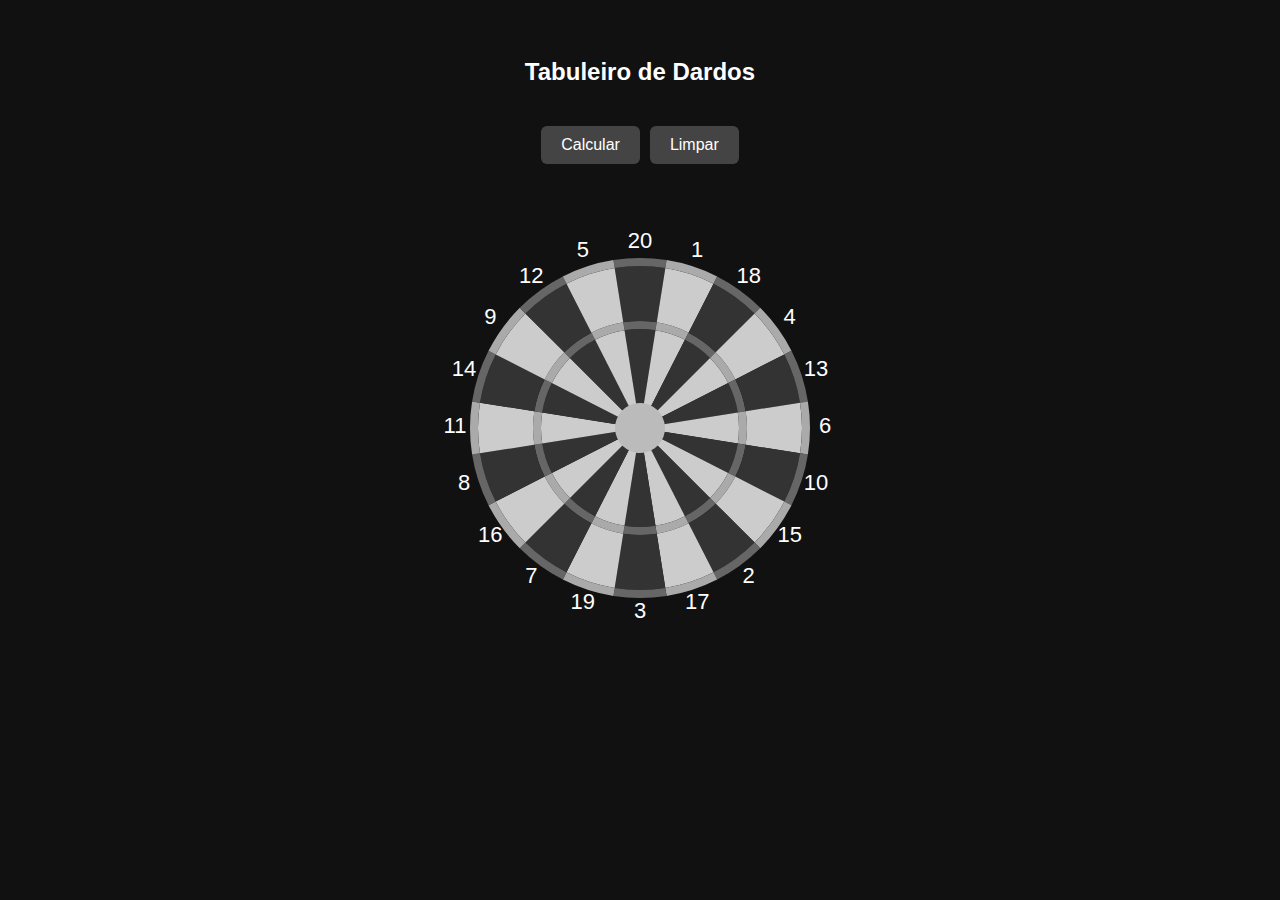
==== index.html @ bb536d8f "Renaming file" ====
<!DOCTYPE html>
<html lang="pt-br">
<head>
  <meta charset="UTF-8">
  <title>Tabuleiro de Dardos</title>
  <style>
    body {
      background: #111;
      display: flex;
      flex-direction: column;
      align-items: center;
      justify-content: start;
      padding-top: 30px;
      color: white;
      font-family: sans-serif;
    }

    svg {
      width: 500px;
      height: 500px;
      margin-top: -20px;
    }

    .setor {
      cursor: pointer;
      transition: fill 0.3s;
    }

    text {
      font-size: 22px;
      fill: white;
      font-family: sans-serif;
    }

    button {
      padding: 10px 20px;
      margin-top: 10px;
      font-size: 16px;
      background: #444;
      color: white;
      border: none;
      border-radius: 6px;
      cursor: pointer;
    }

    #resultado {
      margin-top: 10px;
      font-size: 18px;
      text-align: center;
      min-height: 24px;
    }

    .botoes {
      display: flex;
      gap: 10px; /* espaço entre os botões */
      margin-top: 10px;
    }
  </style>
</head>
<body>

<h2>Tabuleiro de Dardos</h2>

<div class="botoes">
  <button id="btn-calcular">Calcular</button>
  <button id="btn-limpar">Limpar</button>
</div>
<div id="resultado"></div>

<svg viewBox="0 0 500 500" xmlns="http://www.w3.org/2000/svg">
  <g id="setores" transform="rotate(9, 250, 250)"></g>
  <g id="numeros"></g>
</svg>

<script>
  const pontos = [20, 1, 18, 4, 13, 6, 10, 15, 2, 17,
                  3, 19, 7, 16, 8, 11, 14, 9, 12, 5];

  const grupoSetores = document.getElementById('setores');
  const grupoNumeros = document.getElementById('numeros');
  const btnCalcular = document.getElementById('btn-calcular');
  const btnLimpar = document.getElementById('btn-limpar');
  const resultadoDiv = document.getElementById('resultado');

  const RAIO_BULL = 10;
  const RAIO_OUTER_BULL = 25;
  const RAIO_TRIPLO_INTERNO = 99;
  const RAIO_TRIPLO_EXTERNO = 107;
  const RAIO_DUPLO_INTERNO = 162;
  const RAIO_DUPLO_EXTERNO = 170;

  const cicloCores = ['#5BA8B2', '#EAD788', '#E77AB4', '#6542D0'];

  for (let i = 0; i < 20; i++) {
    const baseAngulo = -90 -18;
    const angInicio = (baseAngulo + i * 18) * Math.PI / 180;
    const angFim = (baseAngulo + (i + 1) * 18) * Math.PI / 180;

    const cor1 = i % 2 === 0 ? "#333" : "#ccc"; // simples
    const cor2 = i % 2 === 0 ? "#666" : "#aaa"; // triplo/duplo

    criaSetor(0, RAIO_TRIPLO_INTERNO, angInicio, angFim, cor1, pontos[i]);
    criaSetor(RAIO_TRIPLO_INTERNO, RAIO_TRIPLO_EXTERNO, angInicio, angFim, cor2, pontos[i]);
    criaSetor(RAIO_TRIPLO_EXTERNO, RAIO_DUPLO_INTERNO, angInicio, angFim, cor1, pontos[i]);
    criaSetor(RAIO_DUPLO_INTERNO, RAIO_DUPLO_EXTERNO, angInicio, angFim, cor2, pontos[i]);
  }

  // bull interno
  const bull = document.createElementNS("http://www.w3.org/2000/svg", "circle");
  bull.setAttribute("cx", 250);
  bull.setAttribute("cy", 250);
  bull.setAttribute("r", RAIO_BULL);
  bull.setAttribute("fill", "#888");
  bull.setAttribute("class", "setor");
  grupoSetores.appendChild(bull);

  // bull externo
  const outerBull = document.createElementNS("http://www.w3.org/2000/svg", "circle");
  outerBull.setAttribute("cx", 250);
  outerBull.setAttribute("cy", 250);
  outerBull.setAttribute("r", RAIO_OUTER_BULL);
  outerBull.setAttribute("fill", "#bbb");
  outerBull.setAttribute("class", "setor");
  grupoSetores.appendChild(outerBull);

  // números
  for (let i = 0; i < 20; i++) {
    const ang = ((i * 18 - 90)) * Math.PI / 180;
    const raioTexto = 185;
    const x = 250 + raioTexto * Math.cos(ang);
    const y = 250 + raioTexto * Math.sin(ang) + 5;

    const texto = document.createElementNS("http://www.w3.org/2000/svg", "text");
    texto.setAttribute("x", x);
    texto.setAttribute("y", y);
    texto.setAttribute("text-anchor", "middle");
    texto.textContent = pontos[i];
    grupoNumeros.appendChild(texto);
  }

  // lógica de clique
  document.querySelectorAll('.setor').forEach(setor => {
    setor.setAttribute('data-click', '0');
    setor.setAttribute('data-original', setor.getAttribute('fill'));

    setor.addEventListener('click', () => {
      let clickCount = parseInt(setor.getAttribute('data-click'));
      clickCount = (clickCount + 1) % 5;
      setor.setAttribute('data-click', clickCount);

      if (clickCount === 0) {
        setor.setAttribute('fill', setor.getAttribute('data-original'));
      } else {
        setor.setAttribute('fill', cicloCores[clickCount - 1]);
      }

      resultadoDiv.textContent = ""; // limpa resultado após clique
    });
  });

// Botão de limpar
btnLimpar.addEventListener('click', () => {
  document.querySelectorAll('.setor').forEach(setor => {
    const original = setor.getAttribute('data-original');
    if (original) {
      setor.setAttribute('fill', original);
    }
    setor.setAttribute('data-click', '0');
  });

  resultadoDiv.textContent = '';
});


btnCalcular.addEventListener('click', () => {
  let soma = 0;  // Para somar
  let subtracao = 0;  // Para subtrair
  let multiplicacao = 1;  // Para multiplicação
  let divisao = 1;        // Para divisão
  let expressao = [];     // Para armazenar a expressão final

  // Para armazenar os valores por cor
  let numerosAzuis = [];
  let numerosAmarelos = [];
  let numerosRosas = [];
  let numerosRoxos = [];

  // Primeiro, percorre todos os setores do tabuleiro e separa os valores por cor
  document.querySelectorAll('.setor').forEach(setor => {
    const cor = setor.getAttribute('fill');
    const valor = parseFloat(setor.getAttribute('data-valor'));

    if (isNaN(valor)) return;

    switch (cor) {
      case '#5BA8B2':  // Azul (soma)
        soma += valor;
        numerosAzuis.push(valor);
        break;
      case '#EAD788':  // Amarelo (subtração)
        subtracao += valor;
        numerosAmarelos.push(valor);
        break;
      case '#E77AB4':  // Rosa (multiplicação)
        multiplicacao *= valor;
        numerosRosas.push(valor);
        break;
      case '#6542D0':  // Roxo (divisão)
        divisao *= valor;
        numerosRoxos.push(valor);
        break;
    }
  });



  // Agora que temos os valores separados, realizamos as operações na ordem correta:
  // 1. Soma de todos os azuis
  let resultado = soma;

  // 2. Subtração de todos os amarelos
  resultado -= subtracao;

  // 3. Multiplicação de todos os rosas
  resultado *= multiplicacao;

  // 4. Divisão de todos os roxos
  resultado /= divisao;

  // Exibe a expressão com a sequência correta de operações
  let expressaoFinal = [];

  // Adiciona a expressão de soma (se houver mais de um número azul)
  if (numerosAzuis.length > 0) {
    expressaoFinal.push(`(${numerosAzuis.join(' + ')})`);
  }

  // Adiciona a expressão de subtração (se houver mais de um número amarelo)
  if (numerosAmarelos.length > 0) {
    expressaoFinal.push(`- (${numerosAmarelos.join(' - ')})`);
  }

  // Adiciona a expressão de multiplicação (se houver mais de um número rosa)
  if (numerosRosas.length > 0) {
    expressaoFinal.push(`× (${numerosRosas.join(' × ')})`);
  }

  // Adiciona a expressão de divisão (se houver mais de um número roxo)
  if (numerosRoxos.length > 0) {
    expressaoFinal.push(`÷ (${numerosRoxos.join(' ÷ ')})`);
  }

  // Exibe a expressão com o resultado
  resultadoDiv.innerHTML = `${expressaoFinal.join(' ')} = ${resultado}`;
});



  function criaSetor(r1, r2, ang1, ang2, cor, valor) {
    const x1 = 250 + r1 * Math.cos(ang1);
    const y1 = 250 + r1 * Math.sin(ang1);
    const x2 = 250 + r2 * Math.cos(ang1);
    const y2 = 250 + r2 * Math.sin(ang1);
    const x3 = 250 + r2 * Math.cos(ang2);
    const y3 = 250 + r2 * Math.sin(ang2);
    const x4 = 250 + r1 * Math.cos(ang2);
    const y4 = 250 + r1 * Math.sin(ang2);

    const path = document.createElementNS("http://www.w3.org/2000/svg", "path");
    const d = `
      M ${x1} ${y1}
      L ${x2} ${y2}
      A ${r2} ${r2} 0 0 1 ${x3} ${y3}
      L ${x4} ${y4}
      A ${r1} ${r1} 0 0 0 ${x1} ${y1}
      Z
    `;
    path.setAttribute("d", d.trim());
    path.setAttribute("fill", cor);
    path.setAttribute("class", "setor");

    if (valor) path.setAttribute("data-valor", valor);

    grupoSetores.appendChild(path);
  }
</script>

</body>
</html>
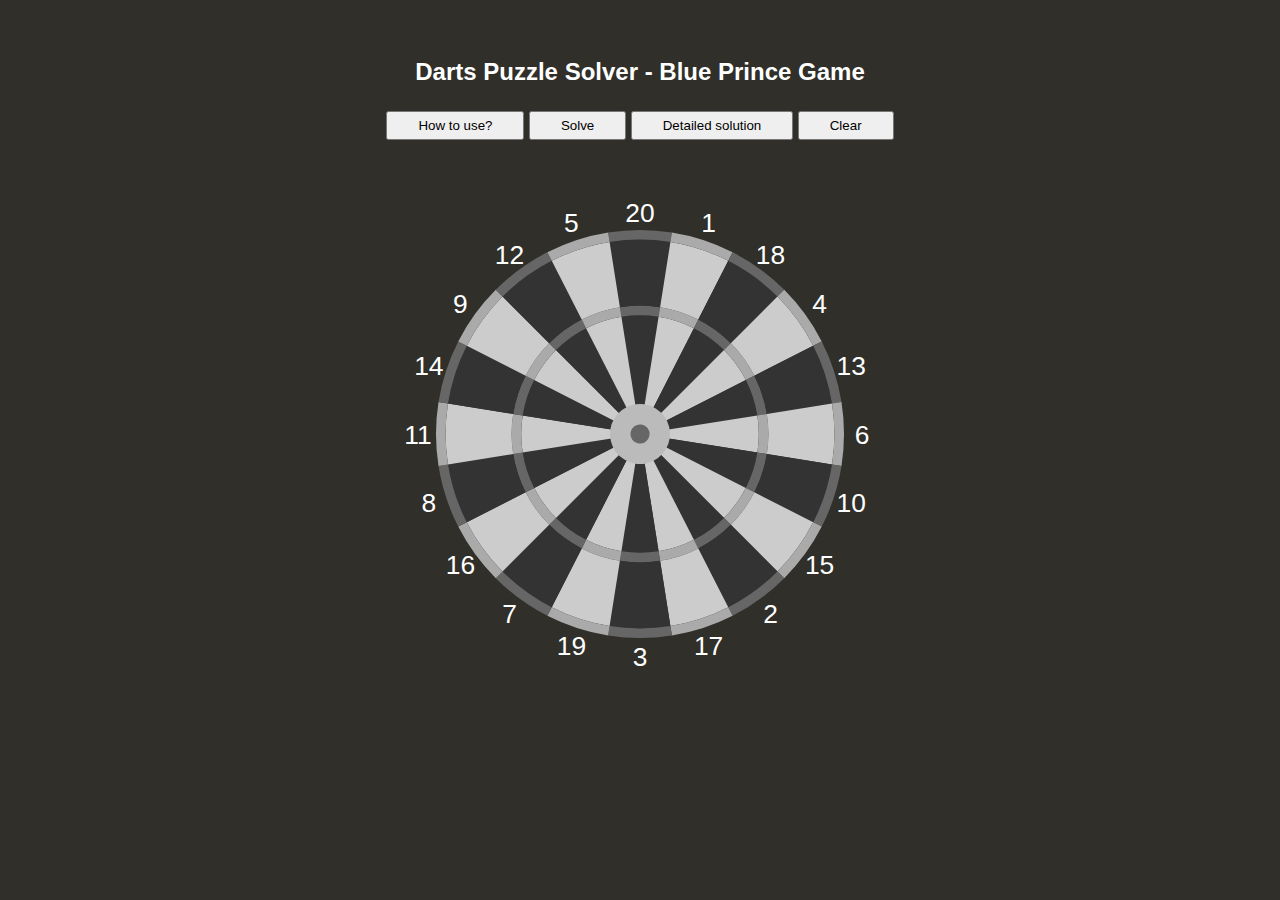
==== commit abece70a: "Adjusting files and implementing new operations (square and diamond)" ====
--- a/index.html
+++ b/index.html
@@ -1,289 +1,50 @@
 <!DOCTYPE html>
-<html lang="pt-br">
-<head>
-  <meta charset="UTF-8">
-  <title>Tabuleiro de Dardos</title>
-  <style>
-    body {
-      background: #111;
-      display: flex;
-      flex-direction: column;
-      align-items: center;
-      justify-content: start;
-      padding-top: 30px;
-      color: white;
-      font-family: sans-serif;
-    }
+<html lang="en">
+	<head>
+	  <!-- Charset and viewport settings -->
+	  <meta charset="UTF-8">
+	  <meta name="viewport" content="width=device-width, initial-scale=1.0">
 
-    svg {
-      width: 500px;
-      height: 500px;
-      margin-top: -20px;
-    }
+	  <!-- Meta description: Short, clear, and includes relevant keywords -->
+	  <meta name="description" content="Solve the darts puzzle in the Blue Prince game with our interactive solver. Improve your score with optimal dart throws and strategies.">
 
-    .setor {
-      cursor: pointer;
-      transition: fill 0.3s;
-    }
+	  <!-- Meta robots: Allow indexing and following links -->
+	  <meta name="robots" content="index, follow">
 
-    text {
-      font-size: 22px;
-      fill: white;
-      font-family: sans-serif;
-    }
+	  <!-- Title tag: Contains main keywords for SEO -->
+	  <title>Darts Puzzle Solver - Blue Prince Game</title>
 
-    button {
-      padding: 10px 20px;
-      margin-top: 10px;
-      font-size: 16px;
-      background: #444;
-      color: white;
-      border: none;
-      border-radius: 6px;
-      cursor: pointer;
-    }
+	  <!-- Open Graph Meta Tags for Social Media Sharing -->
+	  <meta property="og:title" content="Darts Puzzle Solver - Blue Prince Game">
+	  <meta property="og:description" content="Solve the darts puzzle in the Blue Prince game with our interactive solver.">
+	  <meta property="og:url" content="https://github.com/brenno-lugon/blue-prince-darts-puzzle">
 
-    #resultado {
-      margin-top: 10px;
-      font-size: 18px;
-      text-align: center;
-      min-height: 24px;
-    }
+	  <!-- Favicon -->
+	  <link rel="icon" href="favicon.ico">
 
-    .botoes {
-      display: flex;
-      gap: 10px; /* espaço entre os botões */
-      margin-top: 10px;
-    }
-  </style>
-</head>
-<body>
+	  <!-- Link to external CSS for styling -->
+	  <link rel="stylesheet" href="styles.css">
+	  <link href="https://cdn.jsdelivr.net/npm/bootstrap@5.3.5/dist/css/bootstrap.min.css" rel="stylesheet" integrity="sha384-SgOJa3DmI69IUzQ2PVdRZhwQ+dy64/BUtbMJw1MZ8t5HZApcHrRKUc4W0kG879m7" crossorigin="anonymous">
 
-<h2>Tabuleiro de Dardos</h2>
+	  <!-- Additional SEO meta tags (optional) -->
+	  <meta name="keywords" content="darts puzzle, Blue Prince game, darts solver, puzzle solver, dart strategy, game">
 
-<div class="botoes">
-  <button id="btn-calcular">Calcular</button>
-  <button id="btn-limpar">Limpar</button>
-</div>
-<div id="resultado"></div>
+	  <title>Darts Puzzle Solver - Blue Prince Game</title>
+	</head>
+	<body>
+		<h2 style="color:white">Darts Puzzle Solver - Blue Prince Game</h2>
+		<div>
+		  <button id="btn-howtouse" type="button" class="btn btn-light btn-sm">How to use?</button>
+		  <button id="btn-calcular" type="button" class="btn btn-primary btn-sm">Solve</button>
+		  <button id="btn-step" type="button" class="btn btn-light btn-sm">Detailed solution</button>
+		  <button id="btn-limpar" type="button" class="btn btn-light btn-sm">Clear</button>
+		</div>
+		<div id="resultado" style="color:white"></div>
 
-<svg viewBox="0 0 500 500" xmlns="http://www.w3.org/2000/svg">
-  <g id="setores" transform="rotate(9, 250, 250)"></g>
-  <g id="numeros"></g>
-</svg>
-
-<script>
-  const pontos = [20, 1, 18, 4, 13, 6, 10, 15, 2, 17,
-                  3, 19, 7, 16, 8, 11, 14, 9, 12, 5];
-
-  const grupoSetores = document.getElementById('setores');
-  const grupoNumeros = document.getElementById('numeros');
-  const btnCalcular = document.getElementById('btn-calcular');
-  const btnLimpar = document.getElementById('btn-limpar');
-  const resultadoDiv = document.getElementById('resultado');
-
-  const RAIO_BULL = 10;
-  const RAIO_OUTER_BULL = 25;
-  const RAIO_TRIPLO_INTERNO = 99;
-  const RAIO_TRIPLO_EXTERNO = 107;
-  const RAIO_DUPLO_INTERNO = 162;
-  const RAIO_DUPLO_EXTERNO = 170;
-
-  const cicloCores = ['#5BA8B2', '#EAD788', '#E77AB4', '#6542D0'];
-
-  for (let i = 0; i < 20; i++) {
-    const baseAngulo = -90 -18;
-    const angInicio = (baseAngulo + i * 18) * Math.PI / 180;
-    const angFim = (baseAngulo + (i + 1) * 18) * Math.PI / 180;
-
-    const cor1 = i % 2 === 0 ? "#333" : "#ccc"; // simples
-    const cor2 = i % 2 === 0 ? "#666" : "#aaa"; // triplo/duplo
-
-    criaSetor(0, RAIO_TRIPLO_INTERNO, angInicio, angFim, cor1, pontos[i]);
-    criaSetor(RAIO_TRIPLO_INTERNO, RAIO_TRIPLO_EXTERNO, angInicio, angFim, cor2, pontos[i]);
-    criaSetor(RAIO_TRIPLO_EXTERNO, RAIO_DUPLO_INTERNO, angInicio, angFim, cor1, pontos[i]);
-    criaSetor(RAIO_DUPLO_INTERNO, RAIO_DUPLO_EXTERNO, angInicio, angFim, cor2, pontos[i]);
-  }
-
-  // bull interno
-  const bull = document.createElementNS("http://www.w3.org/2000/svg", "circle");
-  bull.setAttribute("cx", 250);
-  bull.setAttribute("cy", 250);
-  bull.setAttribute("r", RAIO_BULL);
-  bull.setAttribute("fill", "#888");
-  bull.setAttribute("class", "setor");
-  grupoSetores.appendChild(bull);
-
-  // bull externo
-  const outerBull = document.createElementNS("http://www.w3.org/2000/svg", "circle");
-  outerBull.setAttribute("cx", 250);
-  outerBull.setAttribute("cy", 250);
-  outerBull.setAttribute("r", RAIO_OUTER_BULL);
-  outerBull.setAttribute("fill", "#bbb");
-  outerBull.setAttribute("class", "setor");
-  grupoSetores.appendChild(outerBull);
-
-  // números
-  for (let i = 0; i < 20; i++) {
-    const ang = ((i * 18 - 90)) * Math.PI / 180;
-    const raioTexto = 185;
-    const x = 250 + raioTexto * Math.cos(ang);
-    const y = 250 + raioTexto * Math.sin(ang) + 5;
-
-    const texto = document.createElementNS("http://www.w3.org/2000/svg", "text");
-    texto.setAttribute("x", x);
-    texto.setAttribute("y", y);
-    texto.setAttribute("text-anchor", "middle");
-    texto.textContent = pontos[i];
-    grupoNumeros.appendChild(texto);
-  }
-
-  // lógica de clique
-  document.querySelectorAll('.setor').forEach(setor => {
-    setor.setAttribute('data-click', '0');
-    setor.setAttribute('data-original', setor.getAttribute('fill'));
-
-    setor.addEventListener('click', () => {
-      let clickCount = parseInt(setor.getAttribute('data-click'));
-      clickCount = (clickCount + 1) % 5;
-      setor.setAttribute('data-click', clickCount);
-
-      if (clickCount === 0) {
-        setor.setAttribute('fill', setor.getAttribute('data-original'));
-      } else {
-        setor.setAttribute('fill', cicloCores[clickCount - 1]);
-      }
-
-      resultadoDiv.textContent = ""; // limpa resultado após clique
-    });
-  });
-
-// Botão de limpar
-btnLimpar.addEventListener('click', () => {
-  document.querySelectorAll('.setor').forEach(setor => {
-    const original = setor.getAttribute('data-original');
-    if (original) {
-      setor.setAttribute('fill', original);
-    }
-    setor.setAttribute('data-click', '0');
-  });
-
-  resultadoDiv.textContent = '';
-});
-
-
-btnCalcular.addEventListener('click', () => {
-  let soma = 0;  // Para somar
-  let subtracao = 0;  // Para subtrair
-  let multiplicacao = 1;  // Para multiplicação
-  let divisao = 1;        // Para divisão
-  let expressao = [];     // Para armazenar a expressão final
-
-  // Para armazenar os valores por cor
-  let numerosAzuis = [];
-  let numerosAmarelos = [];
-  let numerosRosas = [];
-  let numerosRoxos = [];
-
-  // Primeiro, percorre todos os setores do tabuleiro e separa os valores por cor
-  document.querySelectorAll('.setor').forEach(setor => {
-    const cor = setor.getAttribute('fill');
-    const valor = parseFloat(setor.getAttribute('data-valor'));
-
-    if (isNaN(valor)) return;
-
-    switch (cor) {
-      case '#5BA8B2':  // Azul (soma)
-        soma += valor;
-        numerosAzuis.push(valor);
-        break;
-      case '#EAD788':  // Amarelo (subtração)
-        subtracao += valor;
-        numerosAmarelos.push(valor);
-        break;
-      case '#E77AB4':  // Rosa (multiplicação)
-        multiplicacao *= valor;
-        numerosRosas.push(valor);
-        break;
-      case '#6542D0':  // Roxo (divisão)
-        divisao *= valor;
-        numerosRoxos.push(valor);
-        break;
-    }
-  });
-
-
-
-  // Agora que temos os valores separados, realizamos as operações na ordem correta:
-  // 1. Soma de todos os azuis
-  let resultado = soma;
-
-  // 2. Subtração de todos os amarelos
-  resultado -= subtracao;
-
-  // 3. Multiplicação de todos os rosas
-  resultado *= multiplicacao;
-
-  // 4. Divisão de todos os roxos
-  resultado /= divisao;
-
-  // Exibe a expressão com a sequência correta de operações
-  let expressaoFinal = [];
-
-  // Adiciona a expressão de soma (se houver mais de um número azul)
-  if (numerosAzuis.length > 0) {
-    expressaoFinal.push(`(${numerosAzuis.join(' + ')})`);
-  }
-
-  // Adiciona a expressão de subtração (se houver mais de um número amarelo)
-  if (numerosAmarelos.length > 0) {
-    expressaoFinal.push(`- (${numerosAmarelos.join(' - ')})`);
-  }
-
-  // Adiciona a expressão de multiplicação (se houver mais de um número rosa)
-  if (numerosRosas.length > 0) {
-    expressaoFinal.push(`× (${numerosRosas.join(' × ')})`);
-  }
-
-  // Adiciona a expressão de divisão (se houver mais de um número roxo)
-  if (numerosRoxos.length > 0) {
-    expressaoFinal.push(`÷ (${numerosRoxos.join(' ÷ ')})`);
-  }
-
-  // Exibe a expressão com o resultado
-  resultadoDiv.innerHTML = `${expressaoFinal.join(' ')} = ${resultado}`;
-});
-
-
-
-  function criaSetor(r1, r2, ang1, ang2, cor, valor) {
-    const x1 = 250 + r1 * Math.cos(ang1);
-    const y1 = 250 + r1 * Math.sin(ang1);
-    const x2 = 250 + r2 * Math.cos(ang1);
-    const y2 = 250 + r2 * Math.sin(ang1);
-    const x3 = 250 + r2 * Math.cos(ang2);
-    const y3 = 250 + r2 * Math.sin(ang2);
-    const x4 = 250 + r1 * Math.cos(ang2);
-    const y4 = 250 + r1 * Math.sin(ang2);
-
-    const path = document.createElementNS("http://www.w3.org/2000/svg", "path");
-    const d = `
-      M ${x1} ${y1}
-      L ${x2} ${y2}
-      A ${r2} ${r2} 0 0 1 ${x3} ${y3}
-      L ${x4} ${y4}
-      A ${r1} ${r1} 0 0 0 ${x1} ${y1}
-      Z
-    `;
-    path.setAttribute("d", d.trim());
-    path.setAttribute("fill", cor);
-    path.setAttribute("class", "setor");
-
-    if (valor) path.setAttribute("data-valor", valor);
-
-    grupoSetores.appendChild(path);
-  }
-</script>
-
-</body>
+		<svg viewBox="0 0 500 500" xmlns="http://www.w3.org/2000/svg">
+		  <g id="setores" transform="rotate(9, 250, 250)"></g>
+		  <g id="numeros"></g>
+		</svg>
+		<script src="functions.js"></script>
+	<body>
 </html>
--- a/styles.css
+++ b/styles.css
@@ -0,0 +1,46 @@
+body {
+  background: #302f2a !important;
+  display: flex;
+  flex-direction: column;
+  align-items: center;
+  justify-content: start;
+  padding-top: 30px;
+  color: white;
+  font-family: sans-serif;
+}
+
+svg {
+  width: 600px;
+  height: 600px;
+  margin-top: -40px;
+}
+
+.setor {
+  cursor: pointer;      
+}
+
+text {
+  font-size: 22px;
+  fill: white ;
+  font-family: sans-serif;
+  pointer-events: none;
+}
+
+.btn {
+  padding: 5px 30px 5px 30px !important;
+  margin-top: 5px;
+}
+
+#resultado {
+  margin-top: 10px;
+  font-size: 18px;
+  text-align: center;
+  min-height: 24px;
+}
+
+.botoes {
+  display: flex;
+  gap: 10px; /* espaço entre os botões */
+  margin-top: 10px;
+}
+	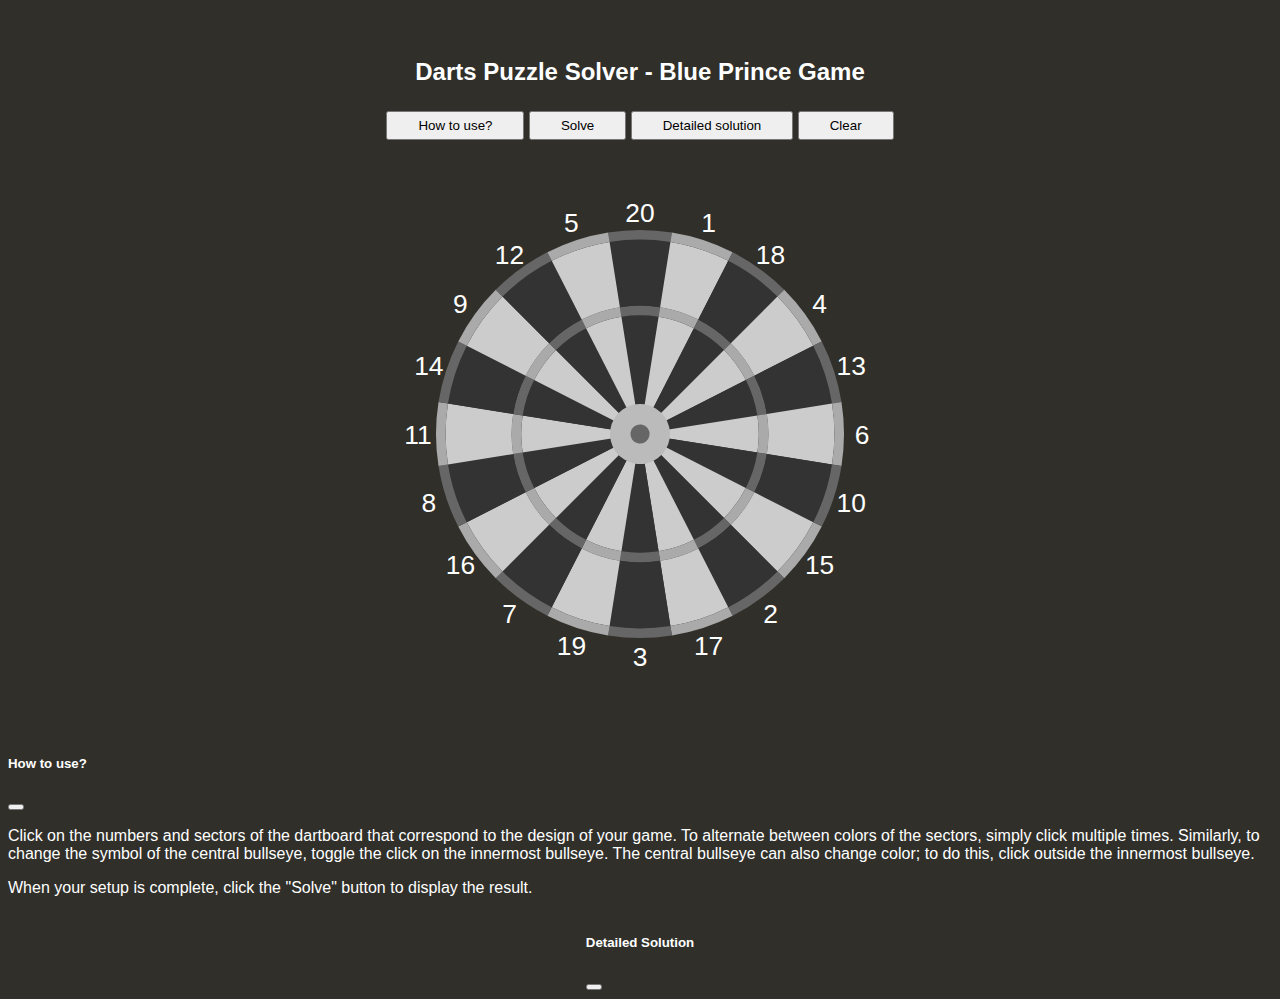
==== commit 5415d957: "Adjustments and new operations (round)" ====
--- a/index.html
+++ b/index.html
@@ -19,9 +19,6 @@
 	  <meta property="og:description" content="Solve the darts puzzle in the Blue Prince game with our interactive solver.">
 	  <meta property="og:url" content="https://github.com/brenno-lugon/blue-prince-darts-puzzle">
 
-	  <!-- Favicon -->
-	  <link rel="icon" href="favicon.ico">
-
 	  <!-- Link to external CSS for styling -->
 	  <link rel="stylesheet" href="styles.css">
 	  <link href="https://cdn.jsdelivr.net/npm/bootstrap@5.3.5/dist/css/bootstrap.min.css" rel="stylesheet" integrity="sha384-SgOJa3DmI69IUzQ2PVdRZhwQ+dy64/BUtbMJw1MZ8t5HZApcHrRKUc4W0kG879m7" crossorigin="anonymous">
@@ -34,9 +31,9 @@
 	<body>
 		<h2 style="color:white">Darts Puzzle Solver - Blue Prince Game</h2>
 		<div>
-		  <button id="btn-howtouse" type="button" class="btn btn-light btn-sm">How to use?</button>
+		  <button id="btn-howtouse" type="button" onclick="howToUseModal()" class="btn btn-light btn-sm">How to use?</button>
 		  <button id="btn-calcular" type="button" class="btn btn-primary btn-sm">Solve</button>
-		  <button id="btn-step" type="button" class="btn btn-light btn-sm">Detailed solution</button>
+		  <button id="btn-detailed" type="button" onclick="detailedSolutionModal()" class="btn btn-light btn-sm">Detailed solution</button>
 		  <button id="btn-limpar" type="button" class="btn btn-light btn-sm">Clear</button>
 		</div>
 		<div id="resultado" style="color:white"></div>
@@ -45,6 +42,39 @@
 		  <g id="setores" transform="rotate(9, 250, 250)"></g>
 		  <g id="numeros"></g>
 		</svg>
+		
+		<!-- Vertically centered modal -->
+		<div class="modal fade" id="howtouseModal" tabindex="-1" aria-labelledby="howtouseLabel" aria-hidden="true">
+		  <div class="modal-dialog modal-dialog-centered">
+			<div class="modal-content">
+			  <div class="modal-header">
+				<h5 class="modal-title" id="howtouseLabel">How to use?</h5>
+				<button type="button" class="btn-close" data-bs-dismiss="modal" aria-label="Fechar"></button>
+			  </div>
+			  <div class="modal-body">
+				<p>Click on the numbers and sectors of the dartboard that correspond to the design of your game. To alternate between colors of the sectors, simply click multiple times. Similarly, to change the symbol of the central bullseye, toggle the click on the innermost bullseye. The central bullseye can also change color; to do this, click outside the innermost bullseye.</p>				
+				<p>When your setup is complete, click the "Solve" button to display the result.</p>
+			  </div>
+			</div>
+		  </div>
+		</div>
+		
+		<!-- Vertically centered modal -->
+		<div class="modal fade" id="detailedSolutionModal" tabindex="-1" aria-labelledby="detailedSolutionLabel" aria-hidden="true">
+		  <div class="modal-dialog modal-dialog-centered">
+			<div class="modal-content">
+			  <div class="modal-header">
+				<h5 class="modal-title" id="detailedSolutionLabel">Detailed Solution</h5>
+				<button type="button" class="btn-close" data-bs-dismiss="modal" aria-label="Fechar"></button>
+			  </div>
+			  <div class="modal-body" id="detailedSolutionModalBody">
+			
+			  </div>
+			</div>
+		  </div>
+		</div>
+		
 		<script src="functions.js"></script>
+		<script src="https://cdn.jsdelivr.net/npm/bootstrap@5.3.3/dist/js/bootstrap.bundle.min.js"></script>
 	<body>
 </html>
--- a/styles.css
+++ b/styles.css
@@ -43,4 +43,8 @@
   gap: 10px; /* espaço entre os botões */
   margin-top: 10px;
 }
-	+
+.badge-primary {
+    color: #fff;
+    background-color: #0d6efd;
+}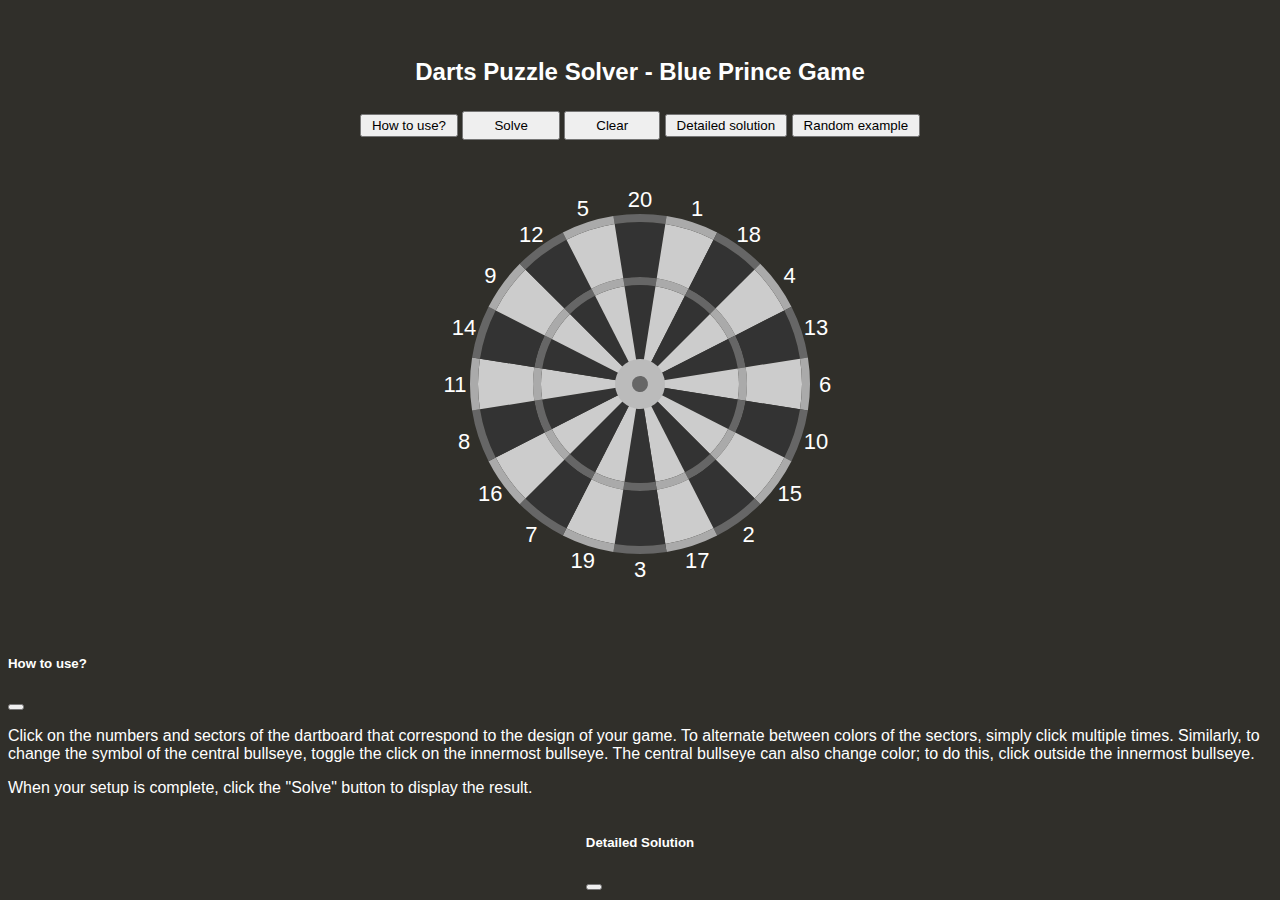
==== commit 6b6f1e99: "Adjustments and new operations (one third)" ====
--- a/index.html
+++ b/index.html
@@ -31,10 +31,11 @@
 	<body>
 		<h2 style="color:white">Darts Puzzle Solver - Blue Prince Game</h2>
 		<div>
-		  <button id="btn-howtouse" type="button" onclick="howToUseModal()" class="btn btn-light btn-sm">How to use?</button>
-		  <button id="btn-calcular" type="button" class="btn btn-primary btn-sm">Solve</button>
-		  <button id="btn-detailed" type="button" onclick="detailedSolutionModal()" class="btn btn-light btn-sm">Detailed solution</button>
-		  <button id="btn-limpar" type="button" class="btn btn-light btn-sm">Clear</button>
+		  <button id="btn-howtouse" type="button" onclick="howToUseModal()" class="btn btn-light btn-sm btn-small" style="margin-right:0px">How to use?</button>
+		  <button id="btn-calcular" type="button"onclick="solvePuzzle()" class="btn btn-primary btn-sm">Solve</button>
+		  <button id="btn-limpar" type="button" onclick="clearPuzzle()" class="btn btn-primary btn-sm" style="margin-right:0px">Clear</button>  
+		  <button id="btn-detailed" type="button" onclick="detailedSolutionModal()" class="btn btn-light btn-sm btn-small">Detailed solution</button>
+		  <button id="btn-example" type="button" onclick="randomExample()" class="btn btn-light btn-sm btn-small">Random example</button>
 		</div>
 		<div id="resultado" style="color:white"></div>
 
--- a/styles.css
+++ b/styles.css
@@ -10,8 +10,8 @@
 }
 
 svg {
-  width: 600px;
-  height: 600px;
+  width: 500px;
+  height: 500px;
   margin-top: -40px;
 }
 
@@ -26,8 +26,20 @@
   pointer-events: none;
 }
 
+svg, .setor, text {
+  user-select: none;
+  -webkit-user-select: none;
+  -moz-user-select: none;
+  -ms-user-select: none;
+}
+
 .btn {
   padding: 5px 30px 5px 30px !important;
+  margin-top: 5px;
+}
+
+.btn-small {
+  padding: 2px 10px 2px 10px !important;
   margin-top: 5px;
 }
 
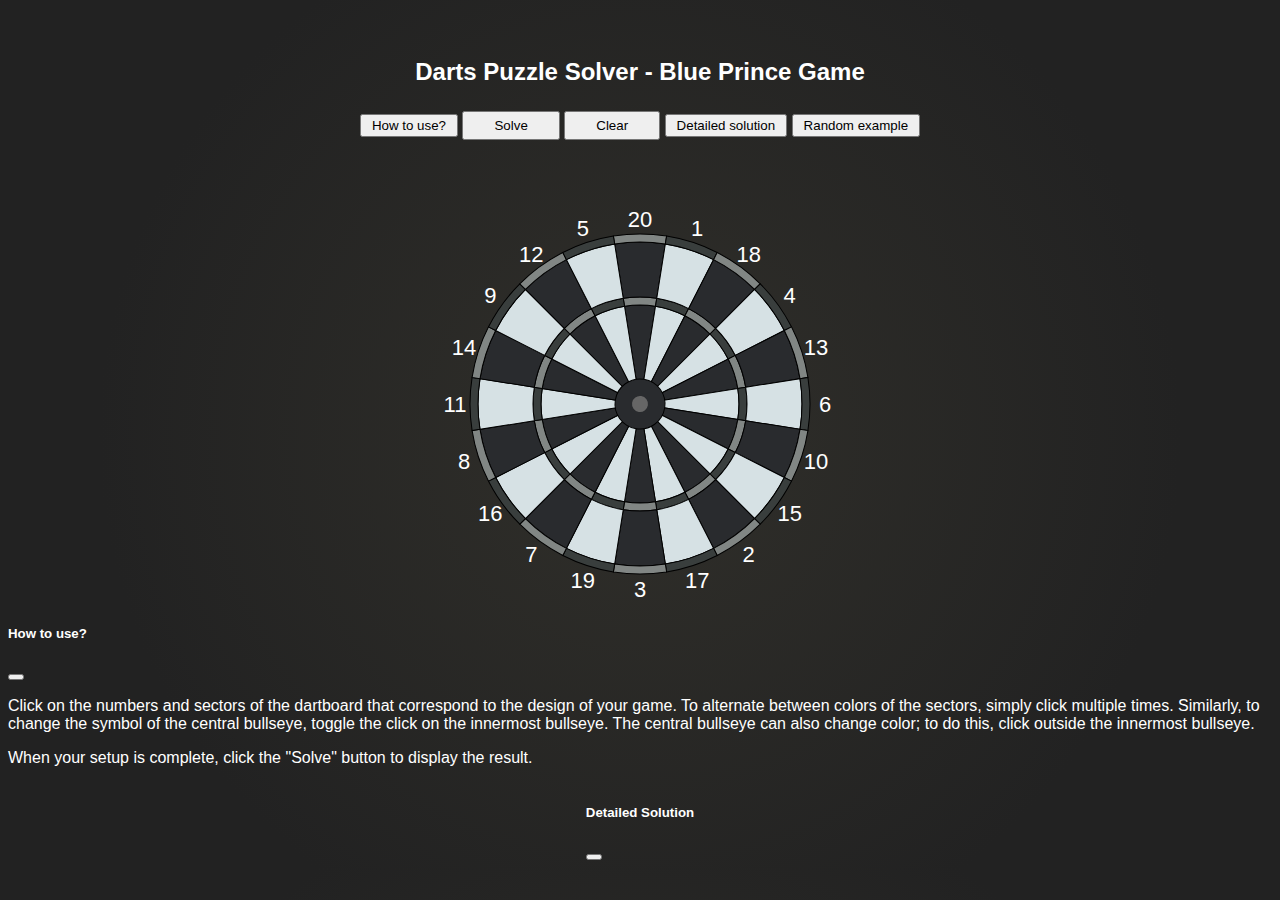
==== commit aecda7da: "Visual adjustments" ====
--- a/index.html
+++ b/index.html
@@ -28,6 +28,15 @@
 
 	  <title>Darts Puzzle Solver - Blue Prince Game</title>
 	</head>
+	<!-- Google tag (gtag.js) -->
+	<script async src="https://www.googletagmanager.com/gtag/js?id=G-PSLWGYZGKE"></script>
+	<script>
+	  window.dataLayer = window.dataLayer || [];
+	  function gtag(){dataLayer.push(arguments);}
+	  gtag('js', new Date());
+
+	  gtag('config', 'G-PSLWGYZGKE');
+	</script>
 	<body>
 		<h2 style="color:white">Darts Puzzle Solver - Blue Prince Game</h2>
 		<div>
@@ -37,12 +46,13 @@
 		  <button id="btn-detailed" type="button" onclick="detailedSolutionModal()" class="btn btn-light btn-sm btn-small">Detailed solution</button>
 		  <button id="btn-example" type="button" onclick="randomExample()" class="btn btn-light btn-sm btn-small">Random example</button>
 		</div>
-		<div id="resultado" style="color:white"></div>
-
+		<span class="badge-yellow" id="resultado"></span>
+		<div class="svg-wrapper">
 		<svg viewBox="0 0 500 500" xmlns="http://www.w3.org/2000/svg">
 		  <g id="setores" transform="rotate(9, 250, 250)"></g>
 		  <g id="numeros"></g>
 		</svg>
+		</div>
 		
 		<!-- Vertically centered modal -->
 		<div class="modal fade" id="howtouseModal" tabindex="-1" aria-labelledby="howtouseLabel" aria-hidden="true">
--- a/styles.css
+++ b/styles.css
@@ -1,5 +1,5 @@
-body {
-  background: #302f2a !important;
+body {  
+  background: radial-gradient(circle at center, #302f2a 0%, #222 70%);
   display: flex;
   flex-direction: column;
   align-items: center;
@@ -9,10 +9,18 @@
   font-family: sans-serif;
 }
 
-svg {
+.svg-wrapper {
+  width: 500px;
+  height: 400px; /* 500 - 50 = visible height */
+  overflow: hidden;
+  position: relative;
+  margin-top:20px;
+}
+
+.svg-wrapper svg {
   width: 500px;
   height: 500px;
-  margin-top: -40px;
+  transform: translateY(-50px); /* moves it up */
 }
 
 .setor {
@@ -59,4 +67,22 @@
 .badge-primary {
     color: #fff;
     background-color: #0d6efd;
-}+}
+
+.badge-yellow {
+  color: #000;
+  background-color: yellow;
+  padding: 2px 10px;
+  border-radius: 5px;
+  display: inline-block;
+  font-size: 0.9rem;
+  height: 30px;
+  text-align: center;
+  vertical-align: middle;
+}
+
+.badge-yellow:empty {
+  background-color: transparent;
+  color: transparent;
+  border: none;
+}
